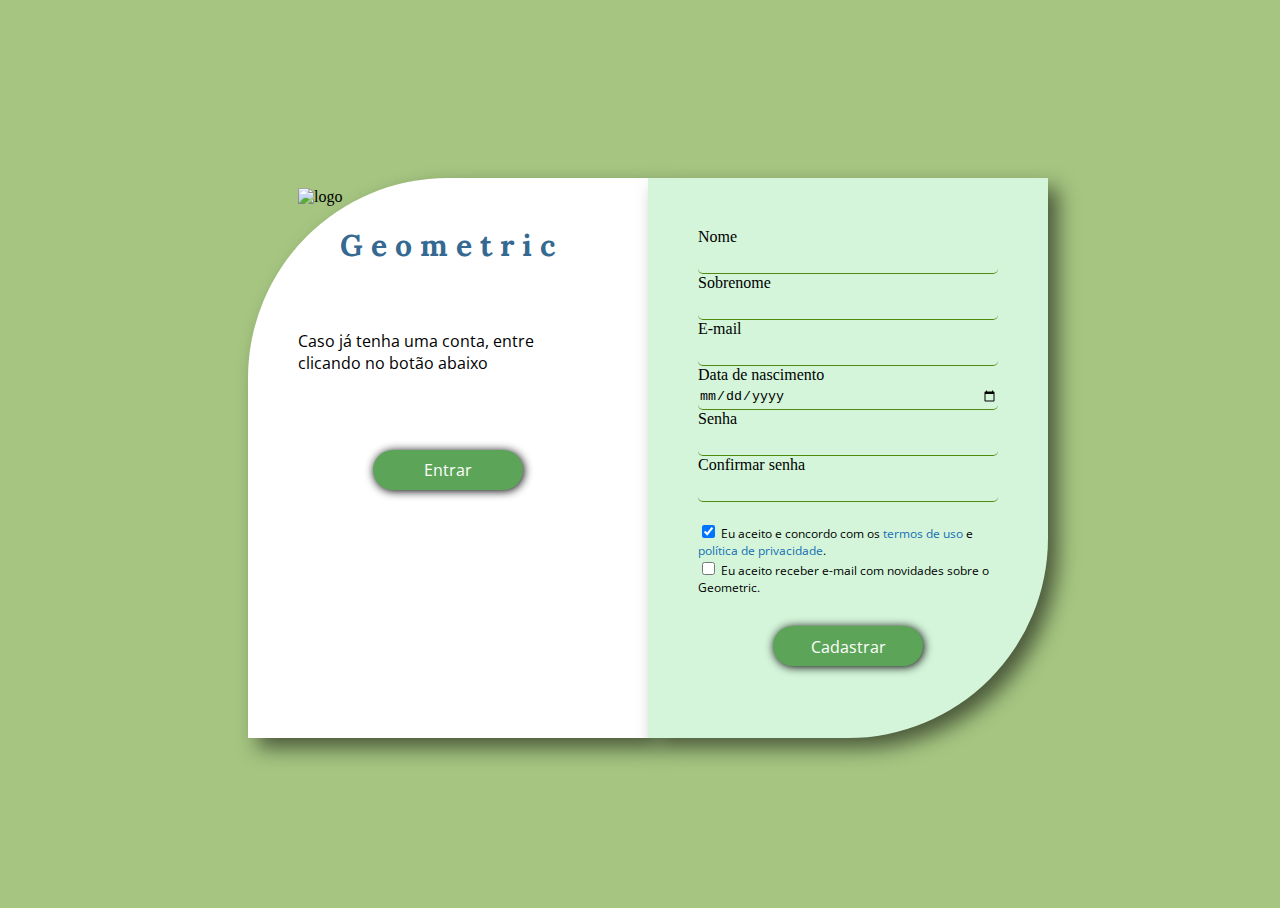
==== cadastrar.html @ b4a606cf "Teste finalização 001" ====
<!DOCTYPE html>
<html lang="pt-br">
<head>
    <meta charset="UTF-8">
    <meta http-equiv="X-UA-Compatible" content="IE=edge">
    <meta name="viewport" content="width=device-width, initial-scale=1.0">
    <link rel="stylesheet" href="../Design/reset.css">
    <link rel="stylesheet" href="../Design/cadastrar.css">
    <title>Cadastrar</title>
</head>
<body>
    <main class="conteudo">
        <section class="escrita">
            <img class="escrita-imagem" src="../Imagens/verde.png" alt="logo">
            <h1 class="escrita-titulo">G e o m e t r i c</h1>
            <p class="escrita-paragrafo">Caso já tenha uma conta, entre clicando no botão abaixo</p>
            <a class="escrita-link" href="###">Entrar</a>
        </section>
        <section class="formulario">
            <div class="formulario-informacoes">
                <label for="nome-usuario">Nome</label>
                    <input class="input" id="nome-usuario" type="text" name="nome" required>
                <label for="sobrenome-usuario">Sobrenome</label>
                    <input class="input" id="sobrenome-usuario" type="text" name="sobrenome" required>
                <label for="email-usuario">E-mail </label>
                    <input class="input" id="email-usuario" type="email" name="email" required>
                <label for="data-nascimento">Data de nascimento </label>
                    <input class="input" id="data-nascimento" type="date" name="data-nascimento" required>
                <label for="senha-usuario">Senha</label>
                    <input class="input" id="senha-usuario" type="password" name="senha" required>
                <label for="confirmar-senha-usuario">Confirmar senha</label>
                    <input class="input" id="confirmar-senha-usuario" type="password" name="confirmar-senha" required>
            </div> 
            <div class="formulario-checkbox">
                <div class="formulario-checkbox-termo">
                    <input class="checkbox-termos" id="termos" type="checkbox" name="termos" checked>
                    <label class="checkbox-label" for="termos">Eu aceito e concordo com os <a class="checkbox-link" href="###">termos de uso</a> e <a class="checkbox-link" href="###">política de privacidade</a>.</label>
                </div>
                <div class="formulario-checkbox-email">
                    <input class="checkbox-email" id="receber-email" type="checkbox" name="receber-email" value="email">
                    <label class="checkbox-label" for="receber-email">Eu aceito receber e-mail com novidades sobre o Geometric.</label>
                </div>
            </div>
            <div class="formulario-botao">
                <input class="formulario-botao-cadastrar" type="button" value="Cadastrar" name="botao-cadastrar">
            </div>
        </section>
    </main>  
</body>
</html>
---- Design/cadastrar.css ----
@import url('https://fonts.googleapis.com/css2?family=Lora:ital,wght@1,700&family=Open+Sans:wght@300&display=swap');

html, body {
    width: 100%;
    height: 100%;
}

body {
    background: #a5c581;
}

.conteudo {
    height: 100%;
    display: flex;
    justify-content: center; 
    align-items: center; 
}

.escrita {
    display: flex;
    flex-direction: column;
    align-items: center;
    background-color: #ffffff;
    height: 500px;
    width: 300px;  
    border-radius: 200px 0px 0px 0px; 
    padding: 10px 50px 50px 50px;
    box-shadow: 10px 10px 20px rgba(0, 0, 0, 0.548);
}

.escrita-imagem {
    width: 300px;
}

.escrita-titulo {
    font-size: 30px;
    font-family: 'Lora', serif;
    text-align: center;
    color: #356992;
}

.escrita-paragrafo {
    font-family: 'Open Sans', sans-serif;
    padding: 30px 0px 60px 0px;
    color: rgb(0, 0, 0);    
}

.escrita-link, .formulario-botao-cadastrar {
    font-family: 'Open Sans', sans-serif;
    font-size: 16px;
    text-decoration: none;
    background-color: #5ca558;
    color: white;
    height: 40px;
    width: 150px;
    line-height: 40px;
    border-radius: 20px;
    text-align: center; 
    border: none;
    box-shadow: 1px 1px 10px black;
}

.escrita-link:hover, .formulario-botao-cadastrar:hover  {
    background-color: #66cc60;
    cursor: pointer;
}

.formulario {
    background-color: rgb(212, 245, 218);
    height: 490px;
    width: 300px;
    border-radius: 0px 0px 200px 0px;
    padding: 20px 50px 50px 50px;    
    box-shadow: 10px 10px 20px rgba(0, 0, 0, 0.548);    
}

.formulario-informacoes {
    display: flex;
    flex-direction: column;
    padding-top: 30px;
    color: #000000;
}

.formulario-nome, .formulario-sobrenome, .formulario-email, .formulario-datanascimento, .formulario-confirmarsenha,  .formulario-senha {
    padding-top: 10px;
    font-size: 12px;
    font-size: 10px;
    font-family: 'Lora', serif;
    color: #356992;
    font-weight: bold;
}

.formulario-checkbox {
    display: flex;
    flex-direction: column;
    padding-top: 20px;
    font-size: 12px;
    font-family: 'Open Sans', sans-serif;
    color: rgb(0, 0, 0);
}

.input {
    background-color: #356a9200;
    border: none;
    border-bottom: #50890f solid 1.5px;
    height: 25px;
    border-radius: 5px;
}

.input:hover {
    border-bottom: #72c216 solid 1.5px;
    color: #9bc76a;
}

.input:focus {
    background: linear-gradient(80deg, #ace26e7c 10%, #89be4d00);
    color: #146fb4;
    transition-delay: 200s;
}

.input:active {
    background: linear-gradient(80deg, #89be4d00 10%, #ace26e7c);
}

.checkbox-link {
    text-decoration: none;
    color: #146fb4;
}

.checkbox-link:hover {
    text-decoration: underline;
}

.formulario-botao {
    display: flex;
    justify-content: center;
    padding-top: 30px;
}
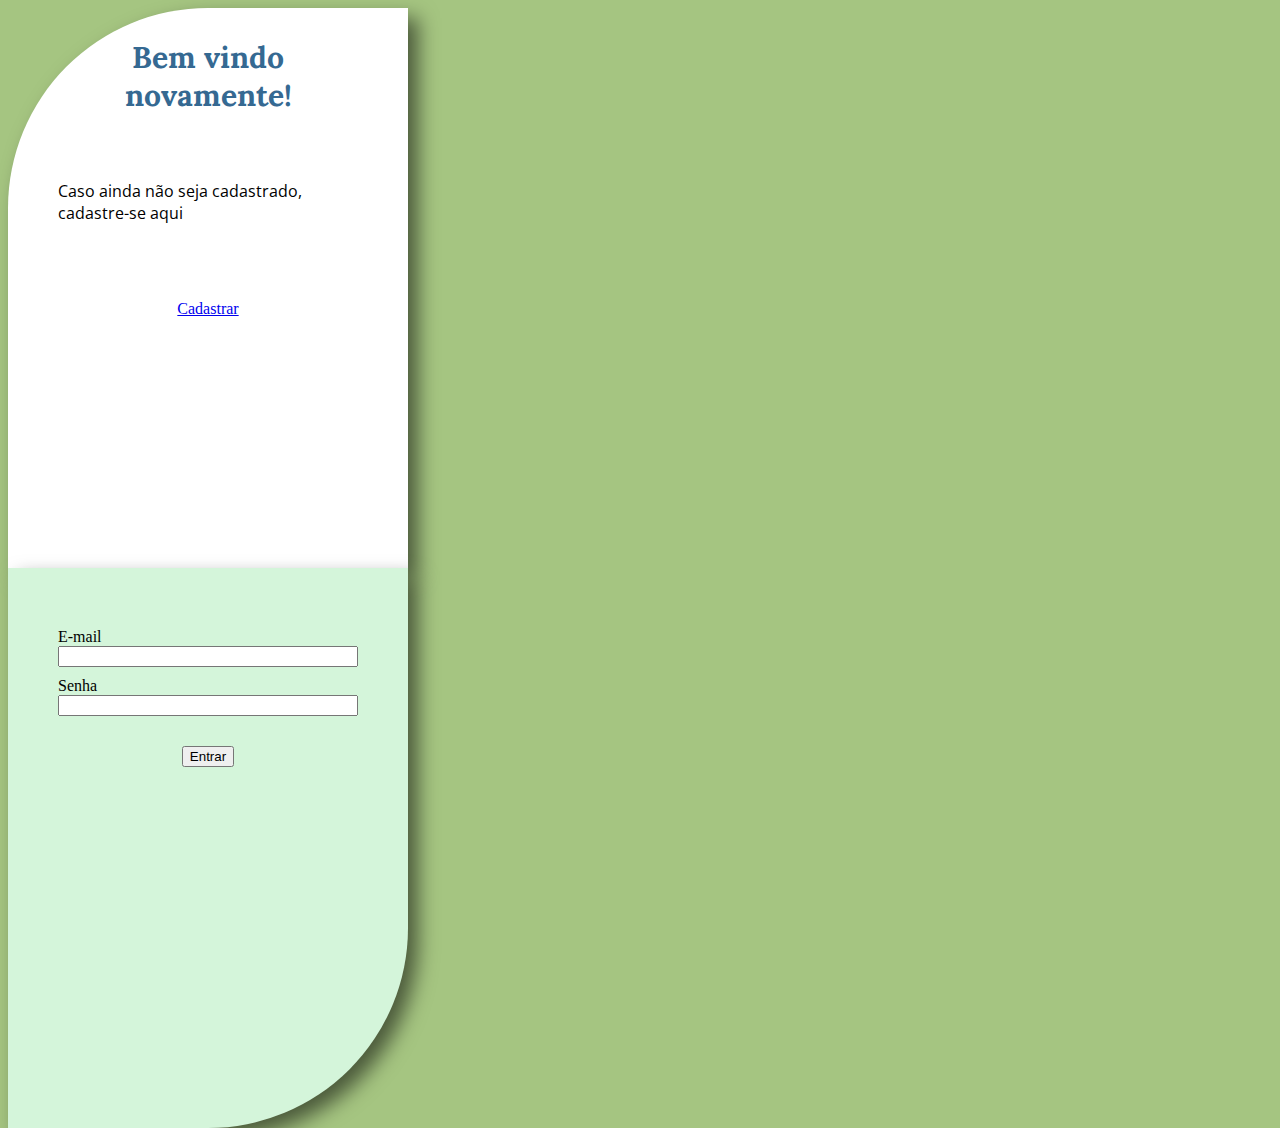
==== commit 762b73be: "Teste finalização 004" ====
--- a/cadastrar.html
+++ b/cadastrar.html
@@ -4,47 +4,27 @@
     <meta charset="UTF-8">
     <meta http-equiv="X-UA-Compatible" content="IE=edge">
     <meta name="viewport" content="width=device-width, initial-scale=1.0">
-    <link rel="stylesheet" href="../Design/reset.css">
     <link rel="stylesheet" href="../Design/cadastrar.css">
-    <title>Cadastrar</title>
+    <title>Entrar</title>
 </head>
 <body>
-    <main class="conteudo">
+    <main>
         <section class="escrita">
-            <img class="escrita-imagem" src="../Imagens/verde.png" alt="logo">
-            <h1 class="escrita-titulo">G e o m e t r i c</h1>
-            <p class="escrita-paragrafo">Caso já tenha uma conta, entre clicando no botão abaixo</p>
-            <a class="escrita-link" href="###">Entrar</a>
+            <h1 class="escrita-titulo">Bem vindo novamente!</h1>
+            <p class="escrita-paragrafo">Caso ainda não seja cadastrado, cadastre-se aqui</p>
+            <a class="escrita-botao" href="cadastrar.html">Cadastrar</a>
         </section>
         <section class="formulario">
             <div class="formulario-informacoes">
-                <label for="nome-usuario">Nome</label>
-                    <input class="input" id="nome-usuario" type="text" name="nome" required>
-                <label for="sobrenome-usuario">Sobrenome</label>
-                    <input class="input" id="sobrenome-usuario" type="text" name="sobrenome" required>
-                <label for="email-usuario">E-mail </label>
-                    <input class="input" id="email-usuario" type="email" name="email" required>
-                <label for="data-nascimento">Data de nascimento </label>
-                    <input class="input" id="data-nascimento" type="date" name="data-nascimento" required>
-                <label for="senha-usuario">Senha</label>
-                    <input class="input" id="senha-usuario" type="password" name="senha" required>
-                <label for="confirmar-senha-usuario">Confirmar senha</label>
-                    <input class="input" id="confirmar-senha-usuario" type="password" name="confirmar-senha" required>
-            </div> 
-            <div class="formulario-checkbox">
-                <div class="formulario-checkbox-termo">
-                    <input class="checkbox-termos" id="termos" type="checkbox" name="termos" checked>
-                    <label class="checkbox-label" for="termos">Eu aceito e concordo com os <a class="checkbox-link" href="###">termos de uso</a> e <a class="checkbox-link" href="###">política de privacidade</a>.</label>
-                </div>
-                <div class="formulario-checkbox-email">
-                    <input class="checkbox-email" id="receber-email" type="checkbox" name="receber-email" value="email">
-                    <label class="checkbox-label" for="receber-email">Eu aceito receber e-mail com novidades sobre o Geometric.</label>
-                </div>
-            </div>
+                <label class="formulario-email"></label>E-mail 
+                <input id="email-usuario" type="email" name="email" required></label>
+                <label class="formulario-senha"></label>Senha 
+                <input id="senha-usuario" type="password" name="senha" required></label>
+            </div>  
             <div class="formulario-botao">
-                <input class="formulario-botao-cadastrar" type="button" value="Cadastrar" name="botao-cadastrar">
+                <input class="formulario-botao-entrar" type="button" value="Entrar" name="botao-entrar">
             </div>
         </section>
-    </main>  
+    </main>       
 </body>
 </html>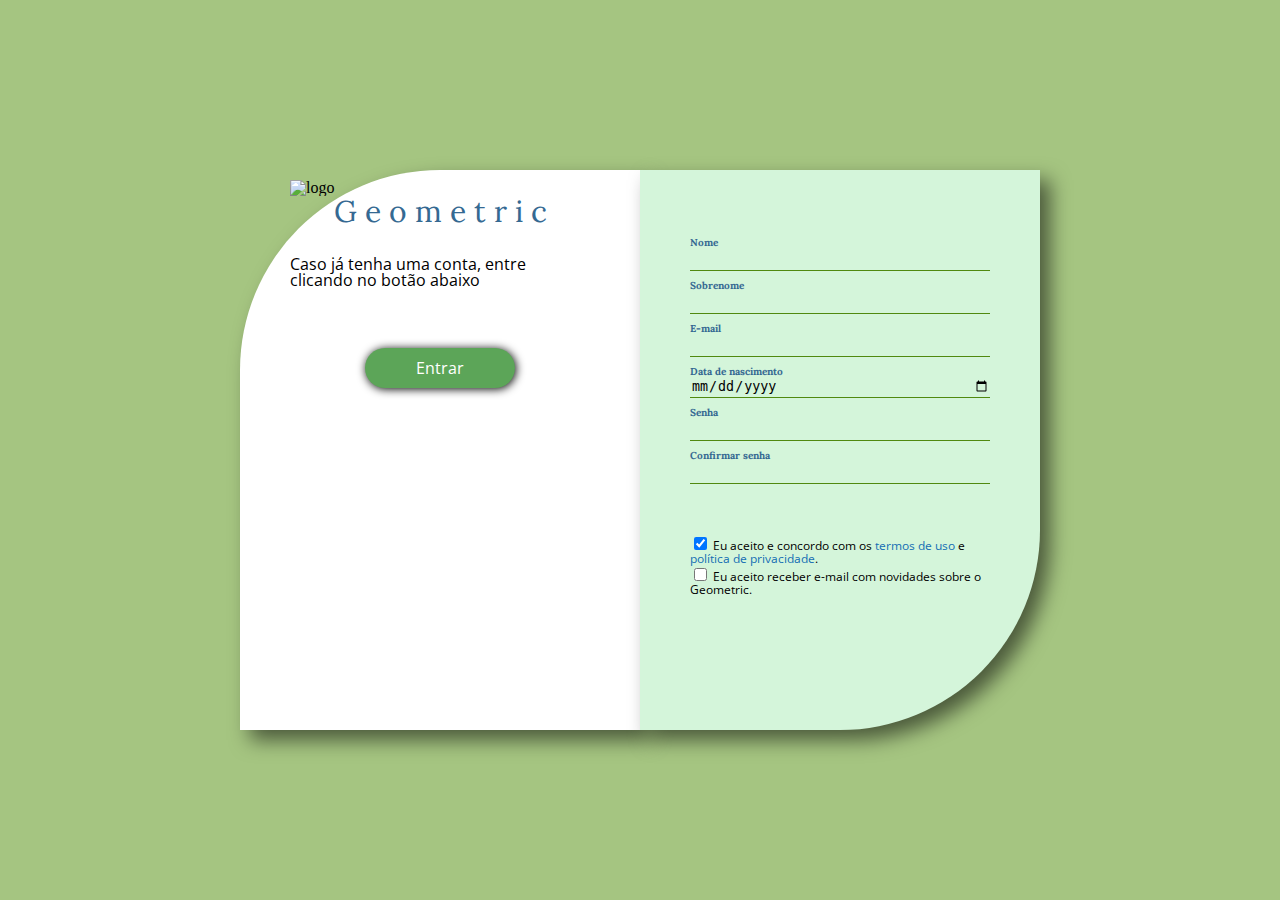
==== commit e0c1d7cf: "Teste finalização 008" ====
--- a/cadastrar.html
+++ b/cadastrar.html
@@ -4,27 +4,45 @@
     <meta charset="UTF-8">
     <meta http-equiv="X-UA-Compatible" content="IE=edge">
     <meta name="viewport" content="width=device-width, initial-scale=1.0">
-    <link rel="stylesheet" href="../Design/cadastrar.css">
-    <title>Entrar</title>
+    <link rel="stylesheet" href="Style/reset.css">
+    <link rel="stylesheet" href="Style/style.css">
+    <title>Cadastrar</title>
 </head>
 <body>
-    <main>
+    <main class="conteudo">
         <section class="escrita">
-            <h1 class="escrita-titulo">Bem vindo novamente!</h1>
-            <p class="escrita-paragrafo">Caso ainda não seja cadastrado, cadastre-se aqui</p>
-            <a class="escrita-botao" href="cadastrar.html">Cadastrar</a>
+            <img class="escrita-imagem" src="../Imagens/verde.png" alt="logo">
+            <h1 class="escrita-titulo">G e o m e t r i c</h1>
+            <p class="escrita-paragrafo">Caso já tenha uma conta, entre clicando no botão abaixo</p>
+            <a class="escrita-link" href="###">Entrar</a>
         </section>
         <section class="formulario">
             <div class="formulario-informacoes">
-                <label class="formulario-email"></label>E-mail 
-                <input id="email-usuario" type="email" name="email" required></label>
-                <label class="formulario-senha"></label>Senha 
-                <input id="senha-usuario" type="password" name="senha" required></label>
-            </div>  
-            <div class="formulario-botao">
-                <input class="formulario-botao-entrar" type="button" value="Entrar" name="botao-entrar">
+                <label for="nome-usuario">Nome</label>
+                    <input class="input" id="nome-usuario" type="text" name="nome" required>
+                <label for="sobrenome-usuario">Sobrenome</label>
+                    <input class="input" id="sobrenome-usuario" type="text" name="sobrenome" required>
+                <label for="email-usuario">E-mail </label>
+                    <input class="input" id="email-usuario" type="email" name="email" required>
+                <label for="data-nascimento">Data de nascimento </label>
+                    <input class="input" id="data-nascimento" type="date" name="data-nascimento" required>
+                <label for="senha-usuario">Senha</label>
+                    <input class="input" id="senha-usuario" type="password" name="senha" required>
+                <label for="confirmar-senha-usuario">Confirmar senha</label>
+                    <input class="input" id="confirmar-senha-usuario" type="password" name="confirmar-senha" required>
+            </div> 
+            <div class="formulario-checkbox">
+                <div class="formulario-checkbox-termo">
+                    <input class="checkbox-termos" id="termos" type="checkbox" name="termos" checked>
+                    <label class="checkbox-label" for="termos">Eu aceito e concordo com os <a class="checkbox-link" href="###">termos de uso</a> e <a class="checkbox-link" href="###">política de privacidade</a>.</label>
+                </div>
+                <div class="formulario-checkbox-email">
+                    <input class="checkbox-email" id="receber-email" type="checkbox" name="receber-email" value="email">
+                    <label class="checkbox-label" for="receber-email">Eu aceito receber e-mail com novidades sobre o Geometric.</label>
+                </div>
             </div>
+
         </section>
-    </main>       
+    </main>  
 </body>
 </html>--- a/Style/style.css
+++ b/Style/style.css
@@ -0,0 +1,134 @@
+@import url('https://fonts.googleapis.com/css2?family=Lora:ital,wght@1,700&family=Open+Sans:wght@300&display=swap');
+
+html, body {
+    width: 100%;
+    height: 100%;
+}
+
+body {
+    background: #a5c581;
+}
+
+.conteudo {
+    height: 100%;
+    display: flex;
+    justify-content: center; 
+    align-items: center; 
+}
+
+.escrita {
+    display: flex;
+    flex-direction: column;
+    align-items: center;
+    background-color: #ffffff;
+    height: 500px;
+    width: 300px;  
+    border-radius: 200px 0px 0px 0px; 
+    padding: 10px 50px 50px 50px;
+    box-shadow: 10px 10px 20px rgba(0, 0, 0, 0.548);
+}
+
+.escrita-imagem {
+    width: 300px;
+}
+
+.escrita-titulo {
+    font-size: 30px;
+    font-family: 'Lora', serif;
+    text-align: center;
+    color: #356992;
+}
+
+.escrita-paragrafo {
+    font-family: 'Open Sans', sans-serif;
+    padding: 30px 0px 60px 0px;
+    color: rgb(0, 0, 0);    
+}
+
+.escrita-link, .formulario-botao-cadastrar {
+    font-family: 'Open Sans', sans-serif;
+    font-size: 16px;
+    text-decoration: none;
+    background-color: #5ca558;
+    color: white;
+    height: 40px;
+    width: 150px;
+    line-height: 40px;
+    border-radius: 20px;
+    text-align: center; 
+    border: none;
+    box-shadow: 1px 1px 10px black;
+}
+
+.escrita-link:hover, .formulario-botao-cadastrar:hover  {
+    background-color: #66cc60;
+    cursor: pointer;
+}
+
+.formulario {
+    background-color: rgb(212, 245, 218);
+    height: 490px;
+    width: 300px;
+    border-radius: 0px 0px 200px 0px;
+    padding: 20px 50px 50px 50px;    
+    box-shadow: 10px 10px 20px rgba(0, 0, 0, 0.548);    
+}
+
+.formulario-informacoes {
+    display: flex;
+    flex-direction: column;
+    padding-top: 38px;
+    color: #000000;
+}
+
+.formulario-informacoes label{
+    padding-top: 10px;
+    font-size: 12px;
+    font-size: 10px;
+    font-family: 'Lora', serif;
+    color: #356992;
+    font-weight: bold;
+}
+
+.formulario-checkbox {
+    display: flex;
+    flex-direction: column;
+    padding-top: 50px;
+    font-size: 12px;
+    font-family: 'Open Sans', sans-serif;
+    color: rgb(0, 0, 0);
+}
+
+.input {
+    background-color: #356a9200;
+    border: none;
+    border-bottom: #50890f solid 1.5px;
+    height: 20px;
+}
+
+.input:hover {
+    border-bottom: #72c216 solid 1.5px;
+    background: linear-gradient(80deg, #89be4d00 10%, #ace26e7c);
+    color: #000000;
+    height: 25px;
+}
+
+.input:focus {
+    background: linear-gradient(80deg, #ace26e7c 10%, #89be4d00);
+    transition-delay: 200s;
+}
+
+.checkbox-link {
+    text-decoration: none;
+    color: #146fb4;
+}
+
+.checkbox-link:hover {
+    text-decoration: underline;
+}
+
+.formulario-botao {
+    display: flex;
+    justify-content: center;
+    padding-top: 30px;
+}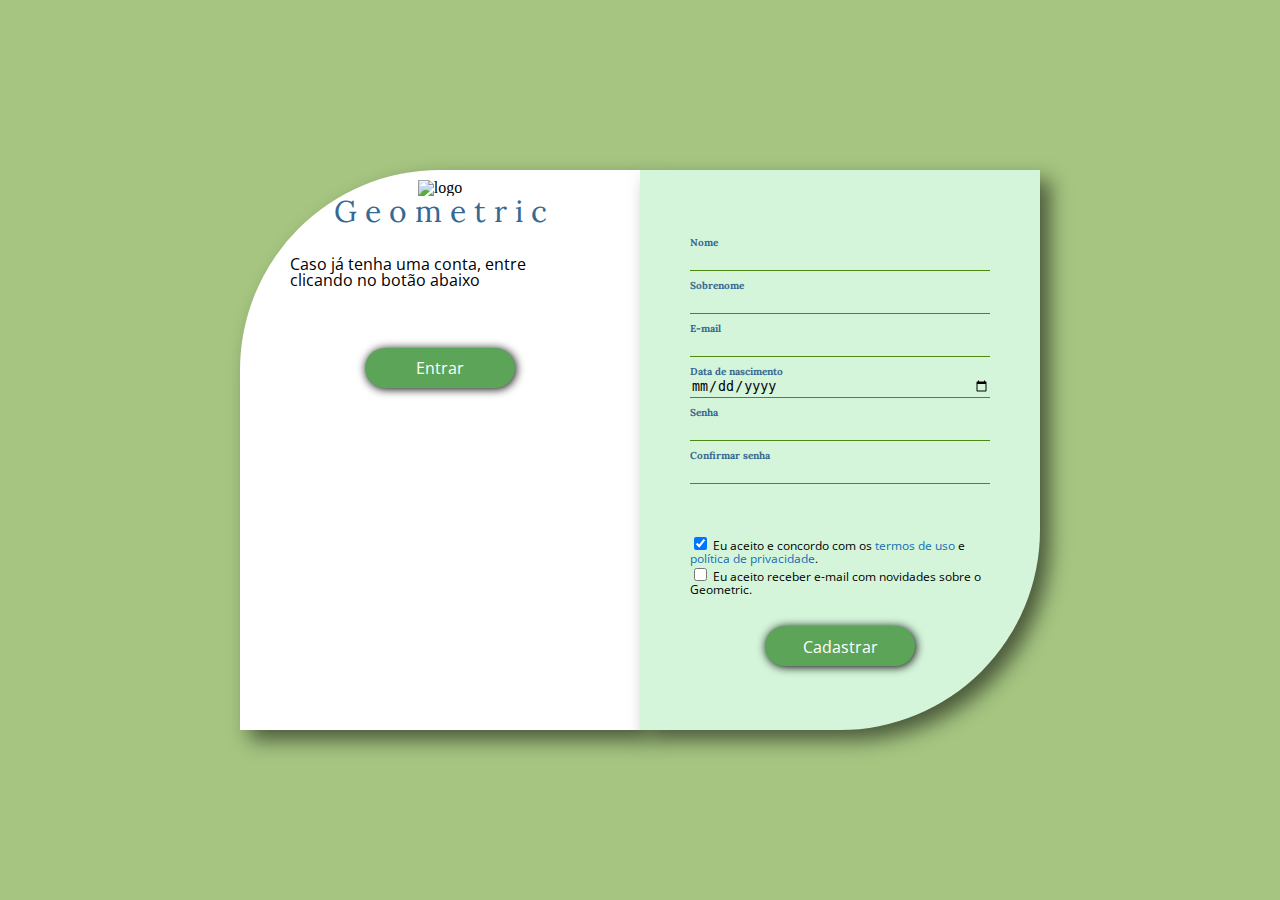
==== commit 928f6827: "Teste 04" ====
--- a/cadastrar.html
+++ b/cadastrar.html
@@ -11,7 +11,9 @@
 <body>
     <main class="conteudo">
         <section class="escrita">
-            <img class="escrita-imagem" src="../Imagens/verde.png" alt="logo">
+            <picture>
+                <img class="escrita-imagem" src="../Imagens/verde.png" alt="logo">
+            </picture>
             <h1 class="escrita-titulo">G e o m e t r i c</h1>
             <p class="escrita-paragrafo">Caso já tenha uma conta, entre clicando no botão abaixo</p>
             <a class="escrita-link" href="###">Entrar</a>
@@ -41,7 +43,9 @@
                     <label class="checkbox-label" for="receber-email">Eu aceito receber e-mail com novidades sobre o Geometric.</label>
                 </div>
             </div>
-
+            <div class="formulario-botao">
+                <input class="formulario-botao-cadastrar" type="button" value="Cadastrar" name="botao-cadastrar">
+            </div>
         </section>
     </main>  
 </body>
